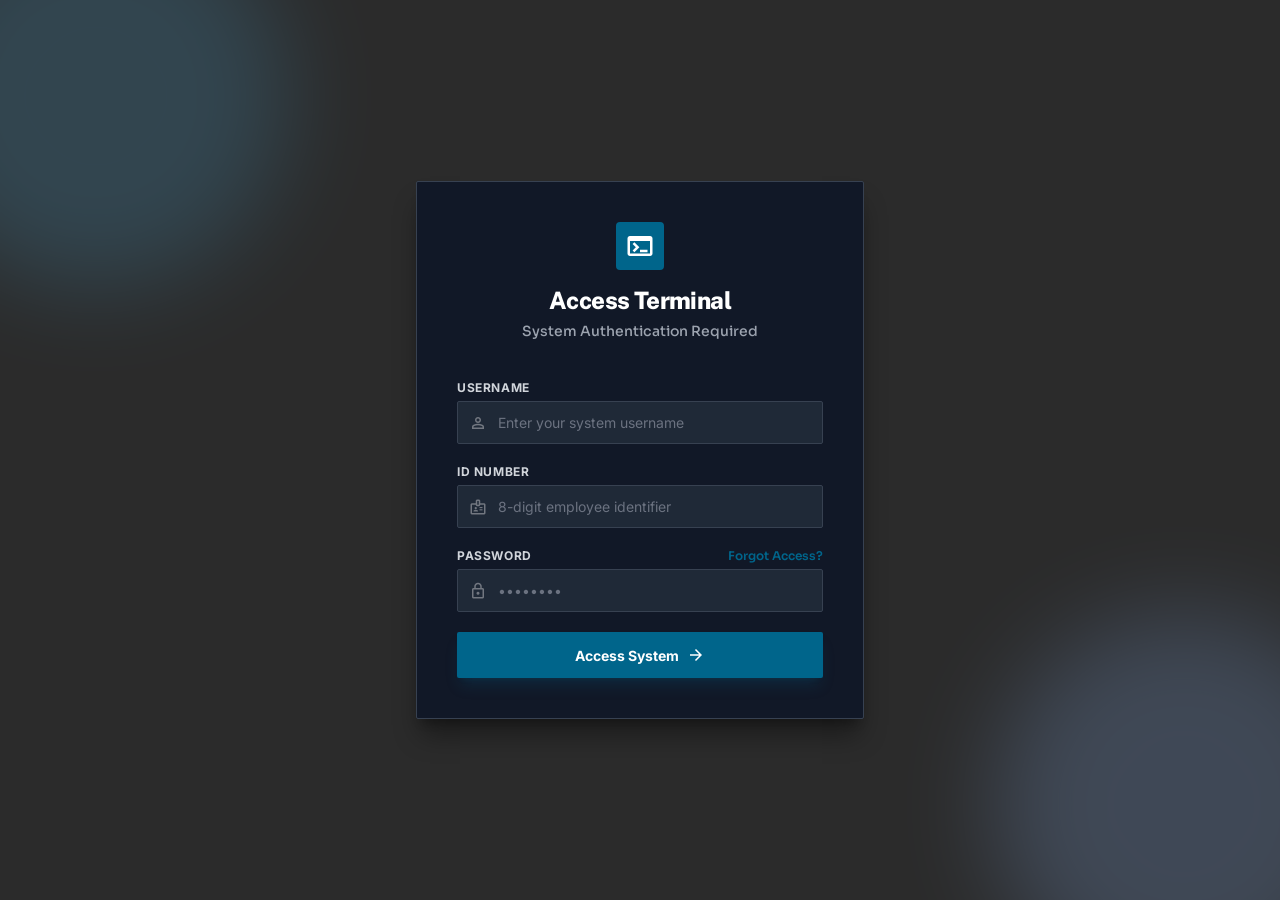
==== Frontend/login.html @ 1794018d "added login, operations, and shop page" ====
<!DOCTYPE html>
<html lang="en">
<head>
  <meta charset="utf-8"/>
  <meta content="width=device-width, initial-scale=1.0" name="viewport"/>
  <title>Access Terminal - Login</title>
  <link rel="stylesheet" href="login.css"/>
</head>
<body>

  <main>
    <!-- Background Decorative Blobs -->
    <div class="bg-decorative">
      <div class="bg-blob-top"></div>
      <div class="bg-blob-bottom"></div>
    </div>

    <div class="card-wrapper">
      <!-- Login Card -->
      <div class="login-card">

        <!-- Branding -->
        <div class="branding">
          <div class="brand-icon">
            <span class="material-symbols-outlined">terminal</span>
          </div>
          <h1 class="brand-title">Access Terminal</h1>
          <p class="brand-subtitle">System Authentication Required</p>
        </div>

        <!-- Form -->
        <form action="#" method="POST" class="login-form">

          <!-- Username Field -->
          <div class="form-group">
            <label class="form-label" for="username">Username</label>
            <div class="input-wrapper">
              <span class="material-symbols-outlined input-icon">person</span>
              <input
                class="form-input"
                id="username"
                name="username"
                type="text"
                placeholder="Enter your system username"
                required
              />
            </div>
          </div>

          <!-- ID Number Field -->
          <div class="form-group">
            <label class="form-label" for="id-number">ID Number</label>
            <div class="input-wrapper">
              <span class="material-symbols-outlined input-icon">badge</span>
              <input
                class="form-input"
                id="id-number"
                name="id-number"
                type="text"
                placeholder="8-digit employee identifier"
                required
              />
            </div>
          </div>

          <!-- Password Field -->
          <div class="form-group">
            <div class="form-label-row">
              <label class="form-label" for="password">Password</label>
              <a class="forgot-link" href="#">Forgot Access?</a>
            </div>
            <div class="input-wrapper">
              <span class="material-symbols-outlined input-icon">lock</span>
              <input
                class="form-input"
                id="password"
                name="password"
                type="password"
                placeholder="••••••••"
                required
              />
            </div>
          </div>

          <!-- Submit Button -->
          <button type="submit" class="submit-btn">
            <span>Access System</span>
            <span class="material-symbols-outlined">arrow_forward</span>
          </button>

        </form>
      </div>
    </div>
  </main>

</body>
</html>
---- Frontend/login.css ----
/* ===== Google Fonts ===== */
@import url('https://fonts.googleapis.com/css2?family=Public+Sans:ital,wght@0,100..900;1,100..900&family=Sora:wght@100..800&family=Inter:wght@100..900&display=swap');
@import url('https://fonts.googleapis.com/css2?family=Material+Symbols+Outlined:wght,FILL@100..700,0..1&display=swap');

/* ===== CSS Variables ===== */
:root {
  --primary:                  #00658b;
  --primary-container:        #4fafe1;
  --on-primary:               #ffffff;
  --on-primary-container:     #004059;
  --secondary:                #315f9b;
  --secondary-container:      #92bdff;
  --on-secondary:             #ffffff;
  --surface:                  #faf9f9;
  --surface-variant:          #e3e2e2;
  --on-surface:               #1a1c1c;
  --on-surface-variant:       #42474f;
  --outline:                  #727780;
  --outline-variant:          #c2c7d0;
  --error:                    #ba1a1a;
  --background:               #faf9f9;
}

/* ===== Reset & Base ===== */
*, *::before, *::after {
  box-sizing: border-box;
  margin: 0;
  padding: 0;
}

body {
  font-family: 'Sora', sans-serif;
  color: var(--on-surface);
  min-height: 100vh;
  display: flex;
  flex-direction: column;
  background-color: #2b2b2b;
}

h1, h2, h3 {
  font-family: 'Public Sans', sans-serif;
}

label, button, input {
  font-family: 'Inter', sans-serif;
}

/* ===== Material Symbols ===== */
.material-symbols-outlined {
  font-family: 'Material Symbols Outlined';
  font-weight: normal;
  font-style: normal;
  font-size: 24px;
  line-height: 1;
  letter-spacing: normal;
  text-transform: none;
  display: inline-block;
  white-space: nowrap;
  word-wrap: normal;
  direction: ltr;
  font-variation-settings: 'FILL' 0, 'wght' 400, 'GRAD' 0, 'opsz' 24;
  -webkit-font-smoothing: antialiased;
}

/* ===== Main Layout ===== */
main {
  flex: 1;
  display: flex;
  align-items: center;
  justify-content: center;
  padding: 1.5rem;
  position: relative;
  overflow: hidden;
}

/* ===== Background Decorative Blobs ===== */
.bg-decorative {
  position: absolute;
  inset: 0;
  pointer-events: none;
  opacity: 0.20;
}

.bg-blob-top {
  position: absolute;
  top: -6rem;
  left: -6rem;
  width: 24rem;
  height: 24rem;
  background-color: var(--primary-container);
  border-radius: 9999px;
  filter: blur(48px);
}

.bg-blob-bottom {
  position: absolute;
  bottom: -6rem;
  right: -6rem;
  width: 24rem;
  height: 24rem;
  background-color: var(--secondary-container);
  border-radius: 9999px;
  filter: blur(48px);
}

/* ===== Card Wrapper ===== */
.card-wrapper {
  width: 100%;
  max-width: 28rem;
  position: relative;
  z-index: 10;
}

/* ===== Login Card ===== */
.login-card {
  background-color: #111827; /* dark gray, same as dark:bg-gray-900 */
  border: 1px solid var(--outline-variant);
  border-color: #374151; /* gray-700 for dark mode feel */
  box-shadow: 0 20px 25px -5px rgba(0,0,0,0.4), 0 8px 10px -6px rgba(0,0,0,0.3);
  border-radius: 0.125rem;
  padding: 2rem;
}

@media (min-width: 768px) {
  .login-card {
    padding: 2.5rem;
  }
}

/* ===== Branding ===== */
.branding {
  display: flex;
  flex-direction: column;
  align-items: center;
  margin-bottom: 2.5rem;
}

.brand-icon {
  width: 3rem;
  height: 3rem;
  background-color: var(--primary);
  border-radius: 0.25rem;
  display: flex;
  align-items: center;
  justify-content: center;
  margin-bottom: 1rem;
  color: white;
}

.brand-icon .material-symbols-outlined {
  font-size: 1.875rem;
}

.brand-title {
  font-size: 1.5rem;
  font-weight: 800;
  letter-spacing: -0.025em;
  text-align: center;
  color: #ffffff;
}

.brand-subtitle {
  color: #9ca3af; /* gray-400 */
  font-size: 0.875rem;
  margin-top: 0.5rem;
  font-weight: 500;
}

/* ===== Form ===== */
.login-form {
  display: flex;
  flex-direction: column;
  gap: 1.25rem;
}

.form-group {
  display: flex;
  flex-direction: column;
}

.form-label-row {
  display: flex;
  justify-content: space-between;
  align-items: center;
  margin-bottom: 0.375rem;
}

.form-label {
  display: block;
  font-size: 0.75rem;
  font-weight: 700;
  color: #d1d5db; /* gray-300 */
  text-transform: uppercase;
  letter-spacing: 0.05em;
  margin-bottom: 0.375rem;
}

.form-label-row .form-label {
  margin-bottom: 0;
}

.forgot-link {
  font-size: 0.75rem;
  font-weight: 600;
  color: var(--primary);
  text-decoration: none;
  transition: color 0.2s;
}

.forgot-link:hover {
  color: var(--primary-container);
}

/* ===== Input Wrapper ===== */
.input-wrapper {
  position: relative;
}

.input-icon {
  position: absolute;
  left: 0.75rem;
  top: 50%;
  transform: translateY(-50%);
  color: var(--outline);
  font-size: 1.125rem;
  pointer-events: none;
}

.form-input {
  width: 100%;
  padding: 0.75rem 1rem 0.75rem 2.5rem;
  border: 1px solid #374151; /* gray-700 */
  border-radius: 0.125rem;
  background-color: #1f2937; /* gray-800 */
  color: #ffffff;
  font-size: 0.875rem;
  outline: none;
  transition: border-color 0.2s, box-shadow 0.2s;
}

.form-input::placeholder {
  color: #6b7280; /* gray-500 */
}

.form-input:focus {
  border-color: var(--primary);
  box-shadow: 0 0 0 2px rgba(0, 101, 139, 0.4);
}

/* ===== Submit Button ===== */
.submit-btn {
  width: 100%;
  background-color: var(--primary);
  color: var(--on-primary);
  padding: 0.875rem 1rem;
  border: none;
  border-radius: 0.125rem;
  font-weight: 700;
  font-size: 0.875rem;
  cursor: pointer;
  display: flex;
  align-items: center;
  justify-content: center;
  gap: 0.5rem;
  box-shadow: 0 10px 15px -3px rgba(0, 101, 139, 0.2), 0 4px 6px -4px rgba(0, 101, 139, 0.2);
  transition: background-color 0.2s, transform 0.1s;
}

.submit-btn:hover {
  background-color: rgba(0, 101, 139, 0.9);
}

.submit-btn:active {
  transform: scale(0.98);
}

.submit-btn .material-symbols-outlined {
  font-size: 1.125rem;
}
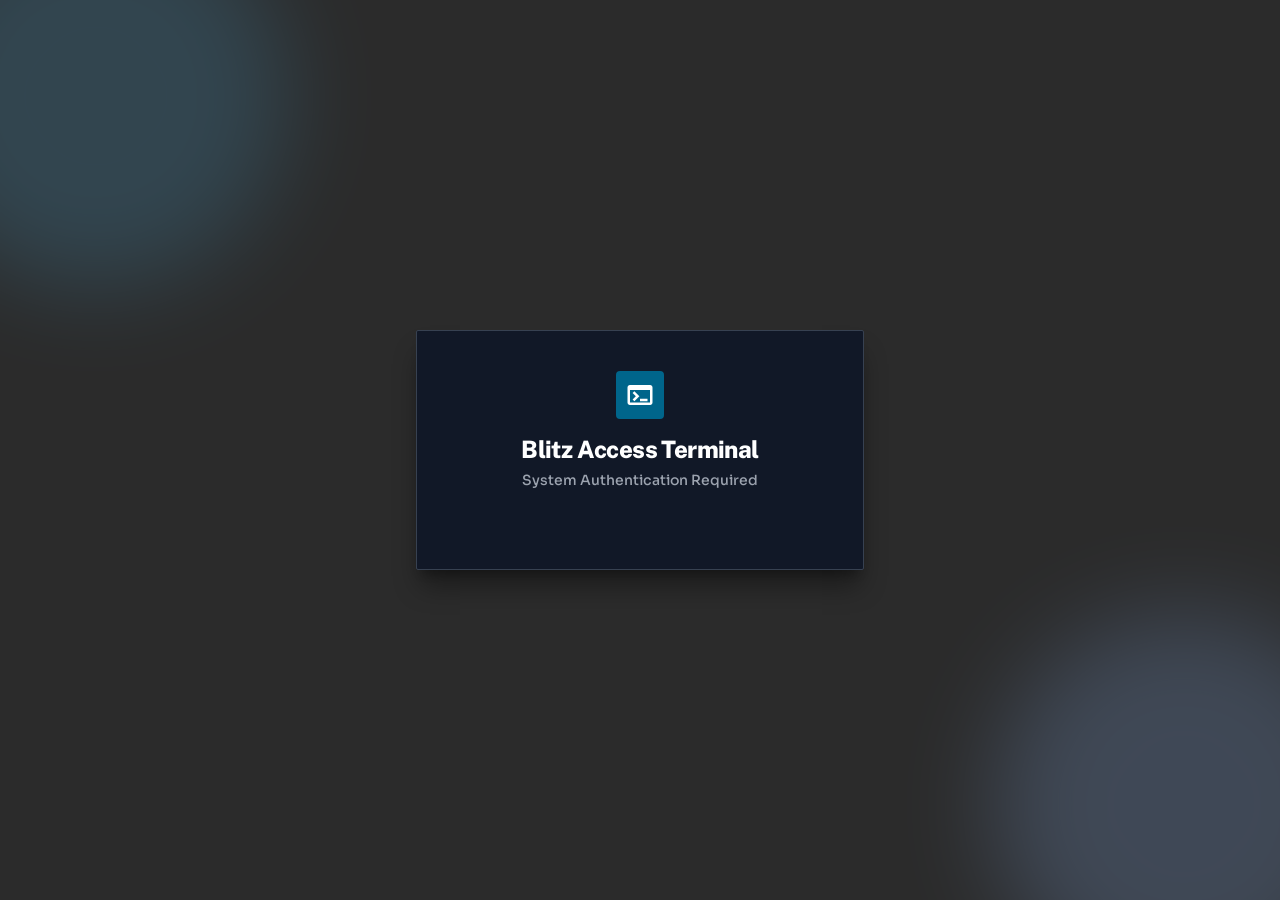
==== commit 090104e8: "Merge branch 'main' into backend # Conflicts: #	README.md" ====
--- a/Frontend/login.html
+++ b/Frontend/login.html
@@ -6,93 +6,29 @@
   <title>Access Terminal - Login</title>
   <link rel="stylesheet" href="login.css"/>
 </head>
+
 <body>
-
   <main>
-    <!-- Background Decorative Blobs -->
     <div class="bg-decorative">
       <div class="bg-blob-top"></div>
       <div class="bg-blob-bottom"></div>
     </div>
 
     <div class="card-wrapper">
-      <!-- Login Card -->
       <div class="login-card">
 
-        <!-- Branding -->
         <div class="branding">
           <div class="brand-icon">
             <span class="material-symbols-outlined">terminal</span>
           </div>
-          <h1 class="brand-title">Access Terminal</h1>
+          <h1 class="brand-title">Blitz Access Terminal</h1>
           <p class="brand-subtitle">System Authentication Required</p>
         </div>
-
-        <!-- Form -->
-        <form action="#" method="POST" class="login-form">
-
-          <!-- Username Field -->
-          <div class="form-group">
-            <label class="form-label" for="username">Username</label>
-            <div class="input-wrapper">
-              <span class="material-symbols-outlined input-icon">person</span>
-              <input
-                class="form-input"
-                id="username"
-                name="username"
-                type="text"
-                placeholder="Enter your system username"
-                required
-              />
-            </div>
-          </div>
-
-          <!-- ID Number Field -->
-          <div class="form-group">
-            <label class="form-label" for="id-number">ID Number</label>
-            <div class="input-wrapper">
-              <span class="material-symbols-outlined input-icon">badge</span>
-              <input
-                class="form-input"
-                id="id-number"
-                name="id-number"
-                type="text"
-                placeholder="8-digit employee identifier"
-                required
-              />
-            </div>
-          </div>
-
-          <!-- Password Field -->
-          <div class="form-group">
-            <div class="form-label-row">
-              <label class="form-label" for="password">Password</label>
-              <a class="forgot-link" href="#">Forgot Access?</a>
-            </div>
-            <div class="input-wrapper">
-              <span class="material-symbols-outlined input-icon">lock</span>
-              <input
-                class="form-input"
-                id="password"
-                name="password"
-                type="password"
-                placeholder="••••••••"
-                required
-              />
-            </div>
-          </div>
-
-          <!-- Submit Button -->
-          <button type="submit" class="submit-btn">
-            <span>Access System</span>
-            <span class="material-symbols-outlined">arrow_forward</span>
-          </button>
-
-        </form>
+        <div id="google-btn"></div>
       </div>
     </div>
   </main>
-
+  <script src="https://accounts.google.com/gsi/client"></script>
+  <script src="login.js"></script>
 </body>
-</html>
-
+</html>
--- a/Frontend/login.css
+++ b/Frontend/login.css
@@ -41,7 +41,7 @@
   font-family: 'Public Sans', sans-serif;
 }
 
-label, button, input {
+button, input {
   font-family: 'Inter', sans-serif;
 }
 
@@ -164,116 +164,4 @@
   font-size: 0.875rem;
   margin-top: 0.5rem;
   font-weight: 500;
-}
-
-/* ===== Form ===== */
-.login-form {
-  display: flex;
-  flex-direction: column;
-  gap: 1.25rem;
-}
-
-.form-group {
-  display: flex;
-  flex-direction: column;
-}
-
-.form-label-row {
-  display: flex;
-  justify-content: space-between;
-  align-items: center;
-  margin-bottom: 0.375rem;
-}
-
-.form-label {
-  display: block;
-  font-size: 0.75rem;
-  font-weight: 700;
-  color: #d1d5db; /* gray-300 */
-  text-transform: uppercase;
-  letter-spacing: 0.05em;
-  margin-bottom: 0.375rem;
-}
-
-.form-label-row .form-label {
-  margin-bottom: 0;
-}
-
-.forgot-link {
-  font-size: 0.75rem;
-  font-weight: 600;
-  color: var(--primary);
-  text-decoration: none;
-  transition: color 0.2s;
-}
-
-.forgot-link:hover {
-  color: var(--primary-container);
-}
-
-/* ===== Input Wrapper ===== */
-.input-wrapper {
-  position: relative;
-}
-
-.input-icon {
-  position: absolute;
-  left: 0.75rem;
-  top: 50%;
-  transform: translateY(-50%);
-  color: var(--outline);
-  font-size: 1.125rem;
-  pointer-events: none;
-}
-
-.form-input {
-  width: 100%;
-  padding: 0.75rem 1rem 0.75rem 2.5rem;
-  border: 1px solid #374151; /* gray-700 */
-  border-radius: 0.125rem;
-  background-color: #1f2937; /* gray-800 */
-  color: #ffffff;
-  font-size: 0.875rem;
-  outline: none;
-  transition: border-color 0.2s, box-shadow 0.2s;
-}
-
-.form-input::placeholder {
-  color: #6b7280; /* gray-500 */
-}
-
-.form-input:focus {
-  border-color: var(--primary);
-  box-shadow: 0 0 0 2px rgba(0, 101, 139, 0.4);
-}
-
-/* ===== Submit Button ===== */
-.submit-btn {
-  width: 100%;
-  background-color: var(--primary);
-  color: var(--on-primary);
-  padding: 0.875rem 1rem;
-  border: none;
-  border-radius: 0.125rem;
-  font-weight: 700;
-  font-size: 0.875rem;
-  cursor: pointer;
-  display: flex;
-  align-items: center;
-  justify-content: center;
-  gap: 0.5rem;
-  box-shadow: 0 10px 15px -3px rgba(0, 101, 139, 0.2), 0 4px 6px -4px rgba(0, 101, 139, 0.2);
-  transition: background-color 0.2s, transform 0.1s;
-}
-
-.submit-btn:hover {
-  background-color: rgba(0, 101, 139, 0.9);
-}
-
-.submit-btn:active {
-  transform: scale(0.98);
-}
-
-.submit-btn .material-symbols-outlined {
-  font-size: 1.125rem;
 }
